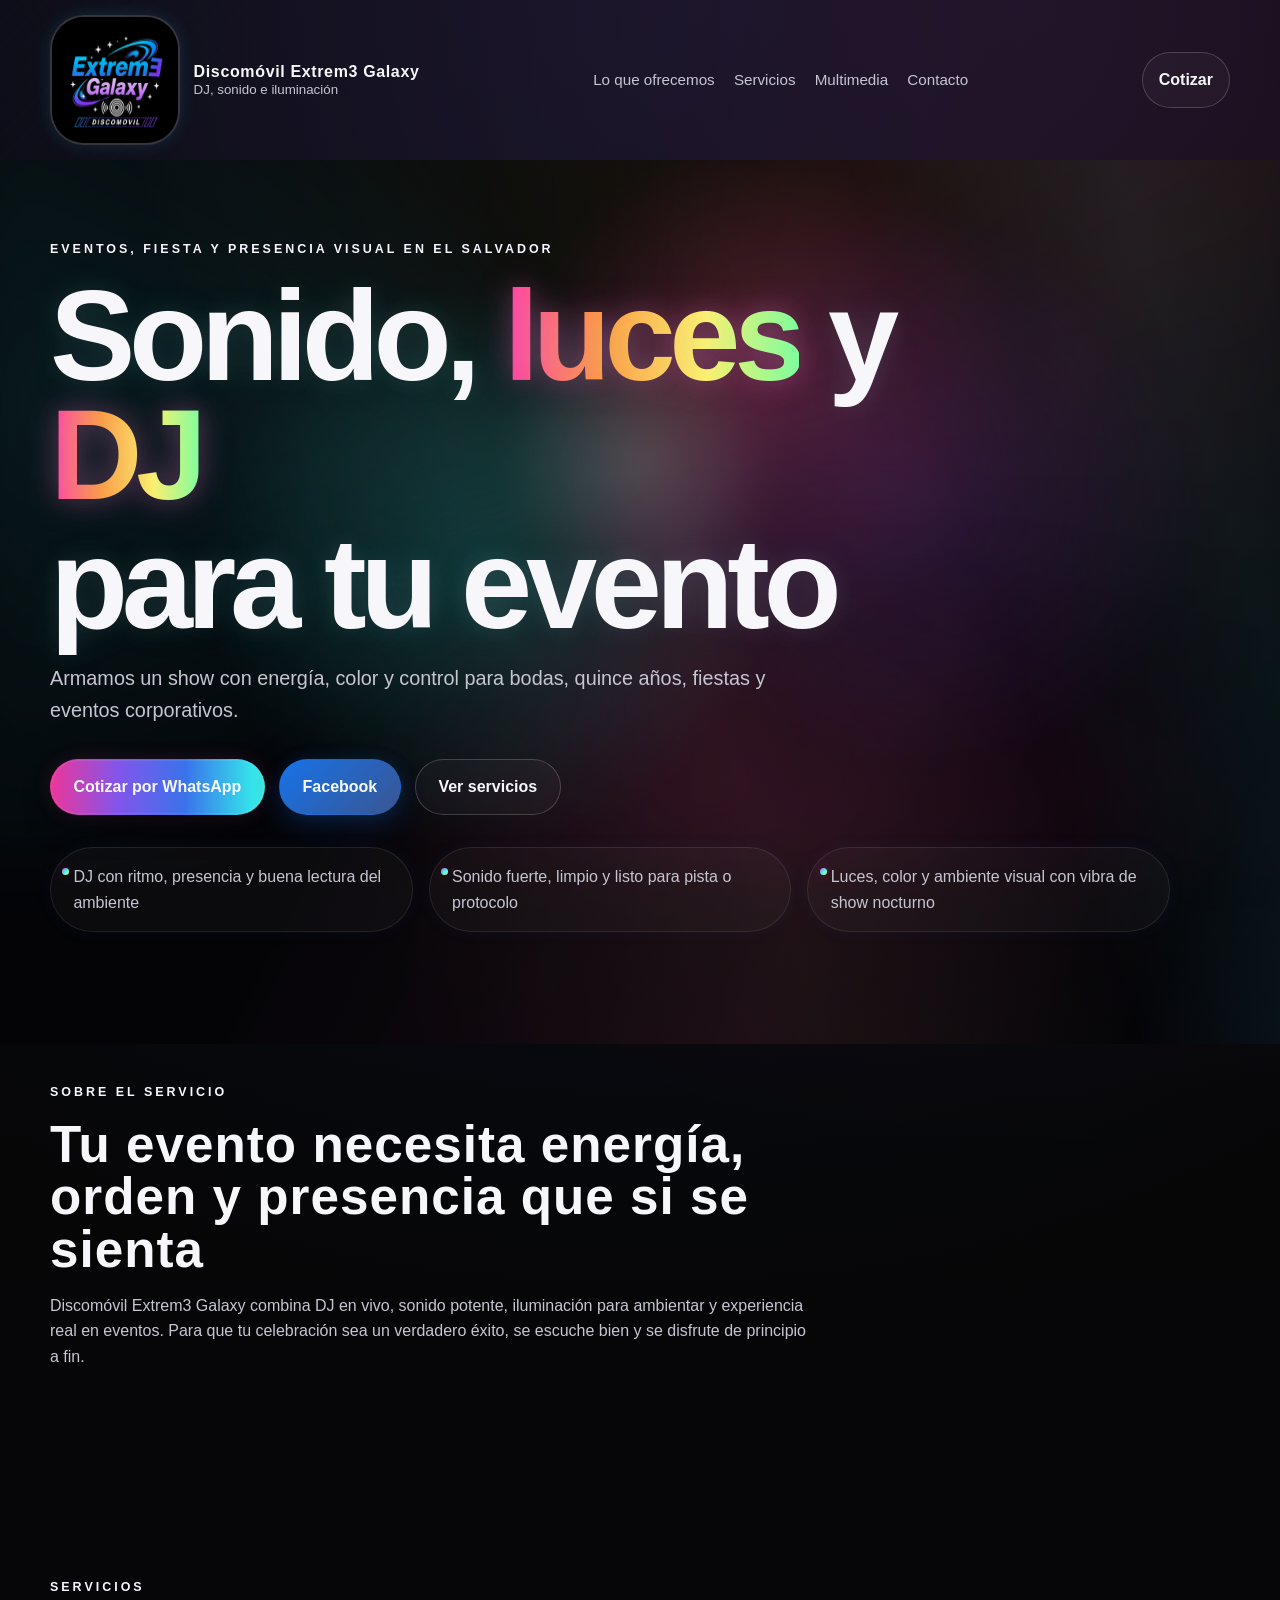
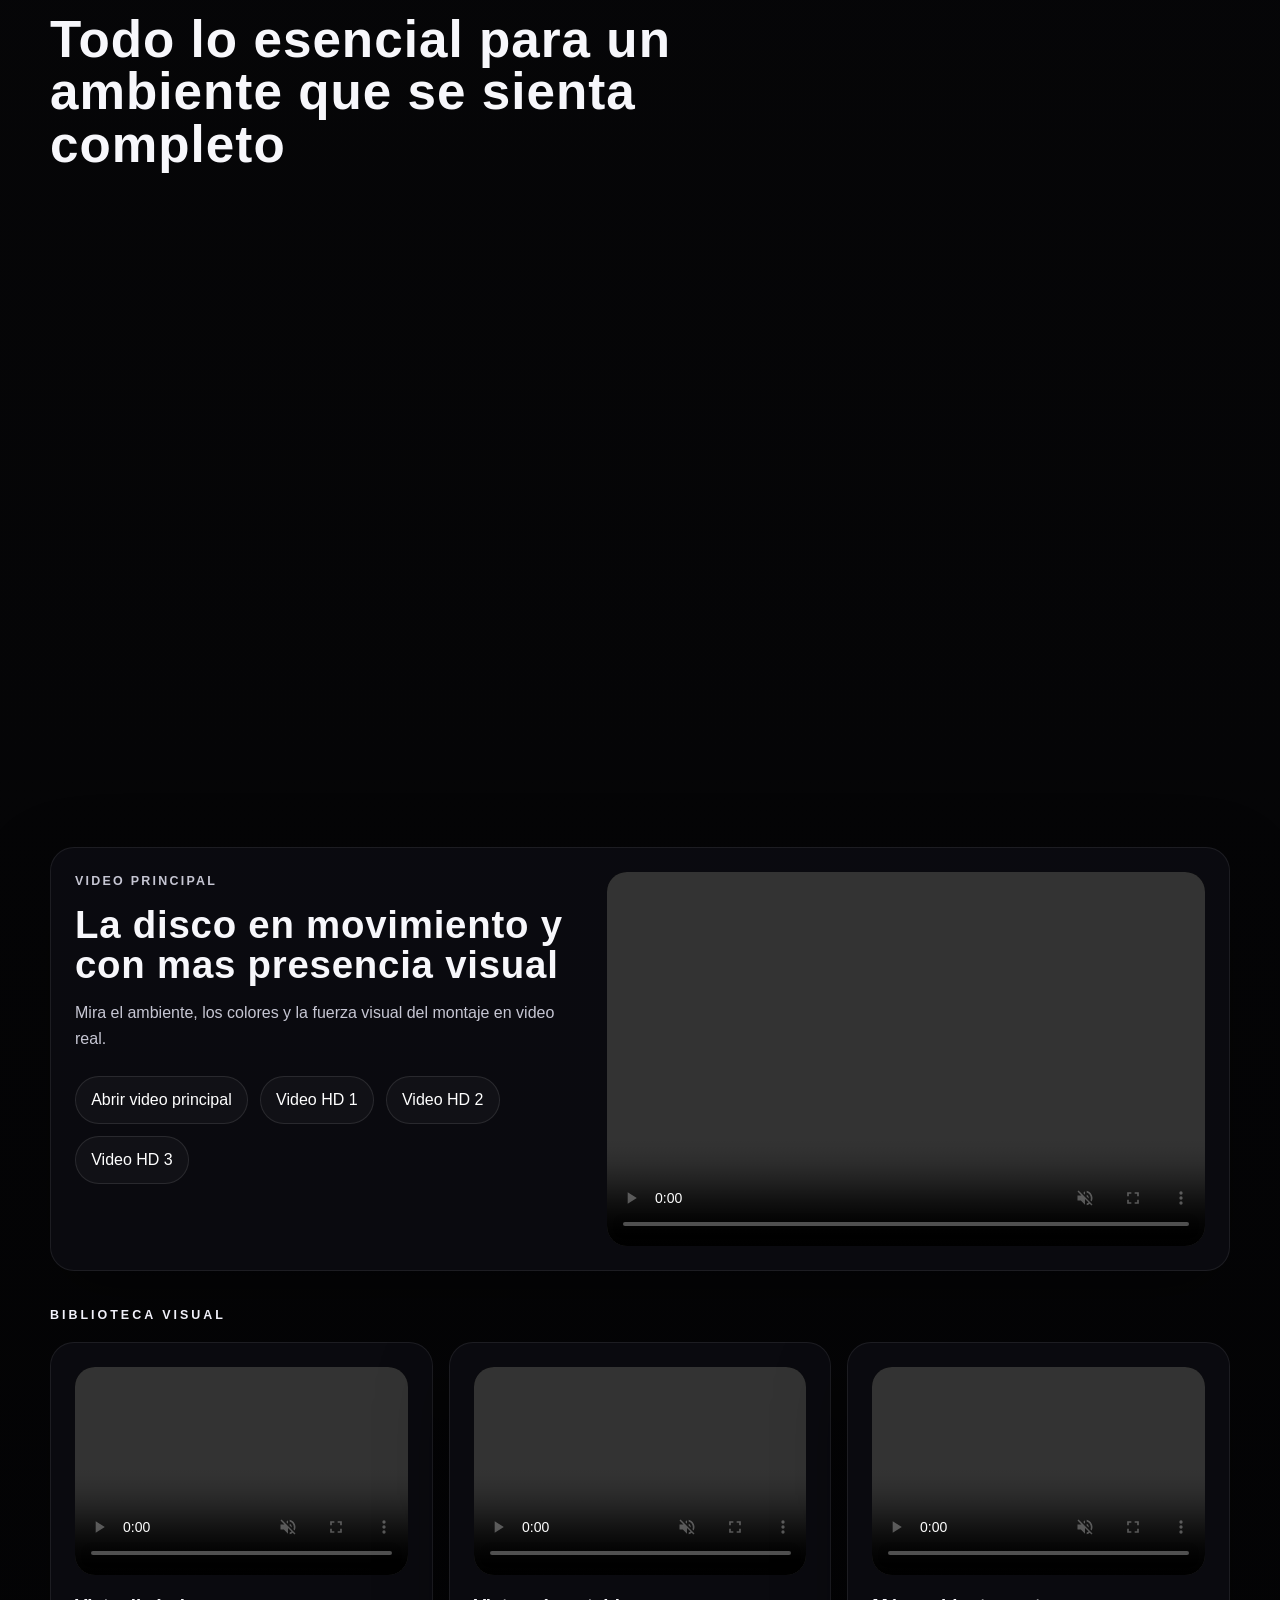
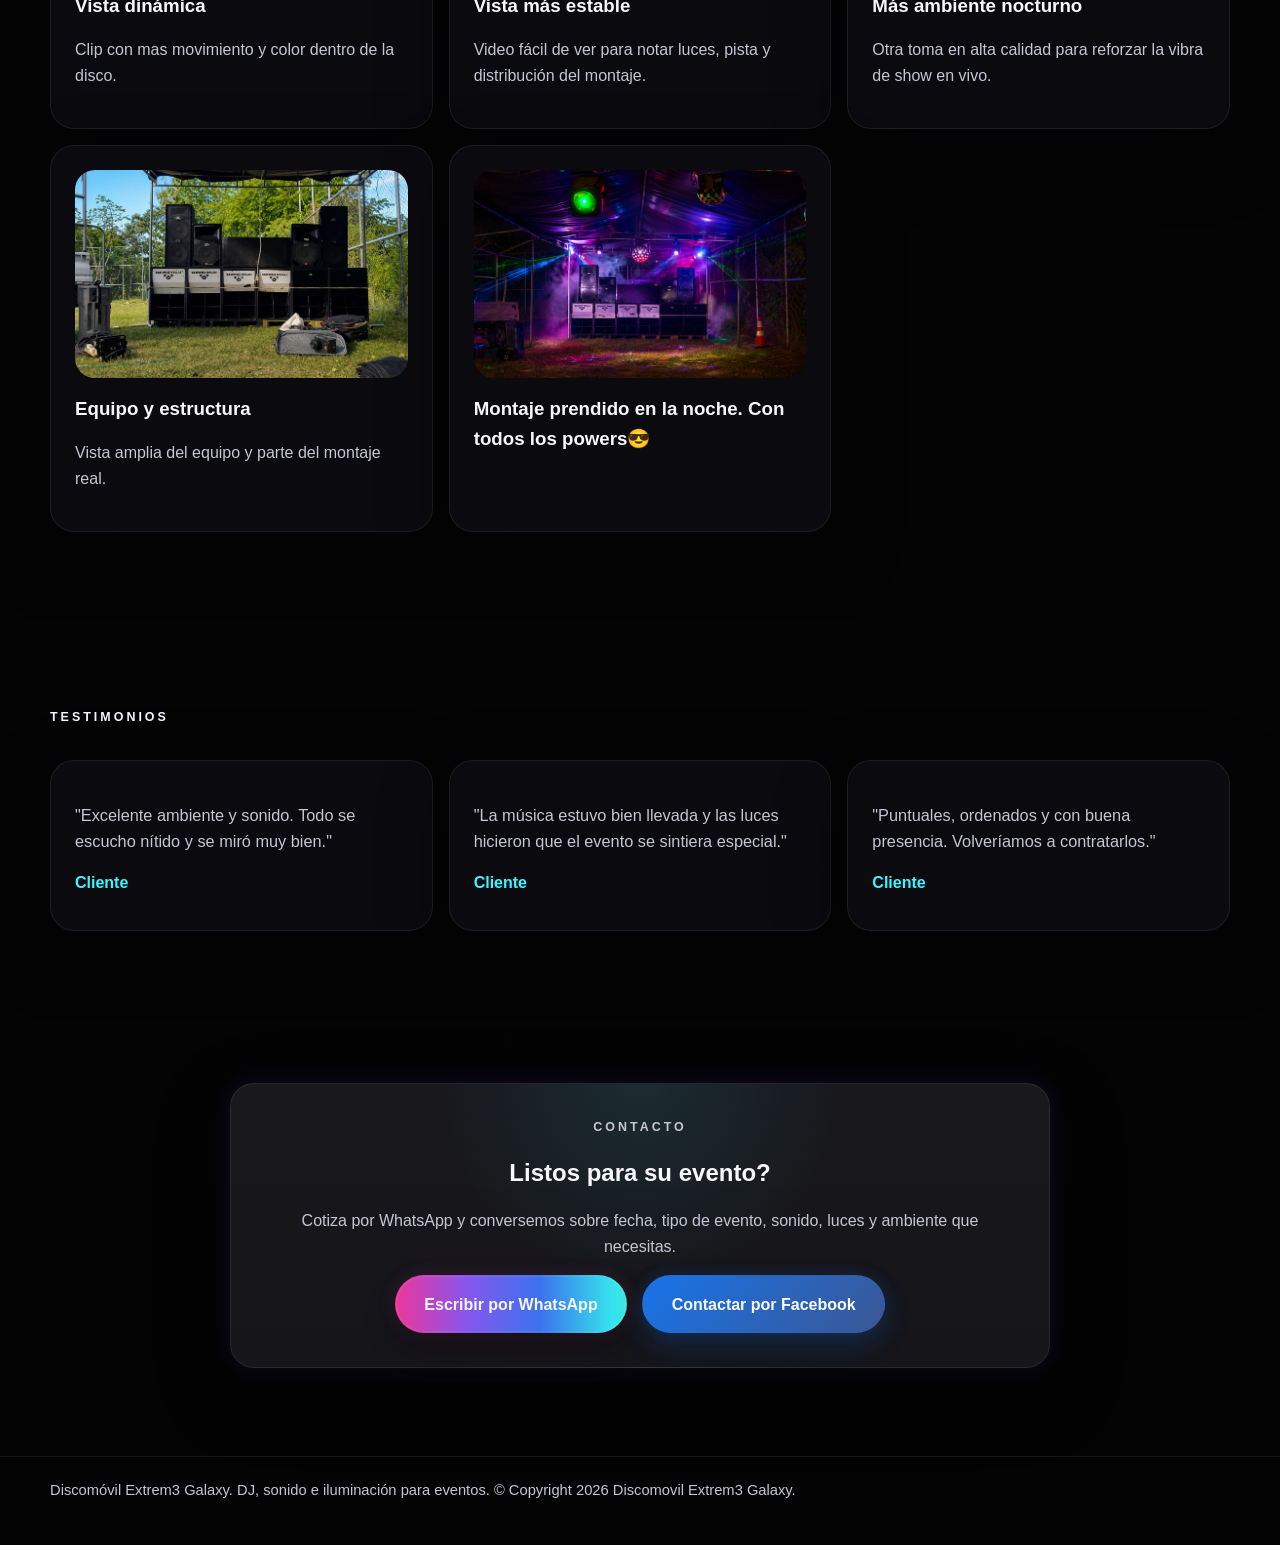
==== index.html @ d3919a09 "first commit" ====
<!DOCTYPE html>
<html lang="es">
<head>
    <meta charset="UTF-8">
    <meta name="viewport" content="width=device-width, initial-scale=1.0">
    <meta name="description" content="Discomóvil Extrem3 Galaxy ofrece DJ, sonido e iluminación para eventos en El Salvador. Cotiza tu evento por WhatsApp.">
    <meta name="theme-color" content="#050505">
    <title>Discomóvil Extrem3 Galaxy | DJ, sonido e iluminación para eventos</title>
    <link rel="preload" href="assets/images/logo-galaxia.jpg" as="image" type="image/jpeg">
    <link rel="stylesheet" href="assets/css/global.css">
    <link rel="stylesheet" href="assets/css/index.css">
</head>
<body>
    <a class="floating-whatsapp" href="https://wa.me/50371617258?text=Hola%20quiero%20cotizar%20un%20evento" aria-label="Cotizar por WhatsApp">
        <span class="floating-whatsapp__icon" aria-hidden="true">
            <svg viewBox="0 0 24 24" role="img" aria-hidden="true">
                <path d="M12 2.2a9.69 9.69 0 0 0-8.34 14.63L2.3 22l5.35-1.4A9.8 9.8 0 1 0 12 2.2Zm0 17.77a8.08 8.08 0 0 1-4.11-1.13l-.29-.17-3.17.83.85-3.09-.19-.31A8.07 8.07 0 1 1 12 19.97Zm4.43-6.03c-.24-.12-1.39-.68-1.6-.76-.21-.08-.36-.12-.51.12-.15.24-.6.75-.73.9-.13.15-.27.17-.51.06-.24-.12-1.01-.37-1.92-1.18-.71-.63-1.19-1.42-1.33-1.66-.14-.24-.01-.37.1-.49.11-.11.24-.29.36-.43.12-.14.16-.24.24-.39.08-.16.04-.3-.02-.43-.06-.12-.51-1.24-.7-1.7-.18-.43-.37-.37-.51-.38h-.43c-.16 0-.43.06-.65.3-.22.24-.85.83-.85 2.02 0 1.18.87 2.33.99 2.49.12.16 1.71 2.61 4.14 3.66.58.25 1.03.4 1.38.51.58.18 1.11.15 1.53.09.47-.07 1.39-.57 1.58-1.12.2-.55.2-1.03.14-1.12-.06-.09-.22-.14-.46-.26Z"/>
            </svg>
        </span>
        <span class="floating-whatsapp__label">WhatsApp</span>
    </a>

    <header class="site-header">
        <div class="container header-bar">
            <a class="brand" href="#inicio" aria-label="Ir al inicio">
                <img src="assets/images/logo-galaxia.jpg" alt="Placeholder del logo Discomovil Extrem3 Galaxy" width="130" height="130">
                <span class="brand__text">
                    <strong>Discomóvil Extrem3 Galaxy</strong>
                    <small>DJ, sonido e iluminación</small>
                </span>
            </a>

            <nav class="site-nav" aria-label="Navegacion principal">
                <a href="#servicio">Lo que ofrecemos</a>
                <a href="#servicios">Servicios</a>
                <a href="#galeria">Multimedia</a>
                <a href="#contacto">Contacto</a>
            </nav>

            <a class="button button--ghost button--small header-cta" href="https://wa.me/50371617258?text=Hola%20quiero%20cotizar%20un%20evento">Cotizar</a>
        </div>
    </header>

    <main>
        <section class="hero" id="inicio">
            <div class="hero__lights" aria-hidden="true"></div>
            <div class="container hero__grid">
                <div class="hero__copy reveal">
                    <p class="eyebrow">Eventos, fiesta y presencia visual en El Salvador</p>
                    <h1>
                        <span class="hero__line">Sonido, <span class="hero__neon">luces</span> y <span class="hero__neon hero__neon--soft">DJ</span></span>
                        <span class="hero__line hero__line--sub">para tu evento</span>
                    </h1>
                    <p class="hero__lead">
                        Armamos un show con energía, color y control para bodas, quince años, fiestas y eventos corporativos.
                    </p>

                    <div class="hero__actions">
                        <a class="button button--primary" href="https://wa.me/50371617258?text=Hola%20quiero%20cotizar%20un%20evento">Cotizar por WhatsApp</a>
                        <a class="button button--facebook" href="https://facebook.com/" target="_blank" rel="noopener">Facebook</a>
                        <a class="button button--ghost" href="#servicios">Ver servicios</a>
                    </div>

                    <ul class="hero__highlights" aria-label="Puntos destacados">
                        <li>DJ con ritmo, presencia y buena lectura del ambiente</li>
                        <li>Sonido fuerte, limpio y listo para pista o protocolo</li>
                        <li>Luces, color y ambiente visual con vibra de show nocturno</li>
                    </ul>
                </div>
            </div>
        </section>

        <section class="section section--about" id="servicio">
            <div class="container">
                <div class="section-heading reveal">
                    <p class="eyebrow">Sobre el servicio</p>
                    <h2>Tu evento necesita energía, orden y presencia que si se sienta</h2>
                    <p class="section-copy">
                        Discomóvil Extrem3 Galaxy combina DJ en vivo, sonido potente, iluminación para ambientar y experiencia real en eventos.
                        Para que tu celebración sea un verdadero éxito, se escuche bien y se disfrute de principio a fin.
                    </p>
                </div>
            </div>
        </section>

        <section class="section" id="servicios">
            <div class="container">
                <div class="section-heading reveal">
                    <p class="eyebrow">Servicios</p>
                    <h2>Todo lo esencial para un ambiente que se sienta completo</h2>
                </div>

                <div class="services-grid">
                    <article class="service-card reveal">
                        <div class="service-card__icon" aria-hidden="true">
                            <svg viewBox="0 0 48 48">
                                <rect x="9" y="10" width="12" height="28" rx="2"></rect>
                                <rect x="27" y="10" width="12" height="28" rx="2"></rect>
                                <circle cx="15" cy="18" r="3"></circle>
                                <circle cx="33" cy="30" r="4"></circle>
                            </svg>
                        </div>
                        <h3>Sonido profesional</h3>
                        <p>Audio claro, firme y con presencia para cada momento del evento.</p>
                    </article>

                    <article class="service-card reveal">
                        <div class="service-card__icon" aria-hidden="true">
                            <svg viewBox="0 0 48 48">
                                <path d="M24 9 9 21v18h30V21L24 9Z"></path>
                                <circle cx="24" cy="27" r="5"></circle>
                            </svg>
                        </div>
                        <h3>Luces para eventos</h3>
                        <p>Iluminación ambiental, color en movimiento y atmósfera de disco. Contamos con show de lásers y máquina de humo.</p>
                    </article>

                    <article class="service-card reveal">
                        <div class="service-card__icon" aria-hidden="true">
                            <svg viewBox="0 0 48 48">
                                <circle cx="24" cy="24" r="14"></circle>
                                <circle cx="24" cy="24" r="4"></circle>
                                <path d="M24 10v14l9 9"></path>
                            </svg>
                        </div>
                        <h3>DJ en vivo</h3>
                        <p>Música bien llevada para mantener ritmo, ambiente y buen gusto.</p>
                    </article>

                    <article class="service-card reveal">
                        <div class="service-card__icon" aria-hidden="true">
                            <svg viewBox="0 0 48 48">
                                <path d="M15 12h18v24H15z"></path>
                                <path d="M19 18h10M19 24h10M19 30h6"></path>
                            </svg>
                        </div>
                        <h3>Animación de eventos</h3>
                        <p>Apoyo para conducir momentos clave y mantener energía en la pista.</p>
                    </article>
                </div>
            </div>
        </section>

        <section class="section section--media" id="galeria">
            <div class="container">
                <div class="section-heading reveal">
                    <p class="eyebrow">Multimedia</p>
                    <h2>Videos reales del ambiente, el color y el montaje</h2>
                </div>

                <article class="media-feature reveal">
                    <div class="media-feature__copy">
                        <p class="media-label">Video principal</p>
                        <h3>La disco en movimiento y con mas presencia visual</h3>
                        <p>
                            Mira el ambiente, los colores y la fuerza visual del montaje en video real.
                        </p>
                        <div class="media-links">
                            <a class="media-link" href="assets/media/showcase-main.mp4" target="_blank" rel="noopener">Abrir video principal</a>
                            <a class="media-link" href="assets/media/showcase-hd1.mp4" target="_blank" rel="noopener">Video HD 1</a>
                            <a class="media-link" href="assets/media/showcase-hd2.mp4" target="_blank" rel="noopener">Video HD 2</a>
                            <a class="media-link" href="assets/media/showcase-hd4.mp4" target="_blank" rel="noopener">Video HD 3</a>
                        </div>
                    </div>

                    <div class="media-feature__player">
                        <video controls preload="metadata" playsinline muted>
                            <source src="assets/media/showcase-main.mp4" type="video/mp4">
                        </video>
                    </div>
                </article>

                <div class="media-section-head reveal">
                    <p class="eyebrow">Biblioteca visual</p>
                    <h3></h3>
                </div>

                <div class="media-grid">
                    <article class="media-card reveal">
                        <video controls preload="metadata" playsinline muted>
                            <source src="assets/media/showcase-hd1.mp4" type="video/mp4">
                        </video>
                        <div class="media-card__body">
                            <h3>Vista dinámica</h3>
                            <p>Clip con mas movimiento y color dentro de la disco.</p>
                        </div>
                    </article>

                    <article class="media-card reveal">
                        <video controls preload="metadata" playsinline muted>
                            <source src="assets/media/showcase-hd2.mp4" type="video/mp4">
                        </video>
                        <div class="media-card__body">
                            <h3>Vista más estable</h3>
                            <p>Video fácil de ver para notar luces, pista y distribución del montaje.</p>
                        </div>
                    </article>

                    <article class="media-card reveal">
                        <video controls preload="metadata" playsinline muted>
                            <source src="assets/media/showcase-hd4.mp4" type="video/mp4">
                        </video>
                        <div class="media-card__body">
                            <h3>Más ambiente nocturno</h3>
                            <p>Otra toma en alta calidad para reforzar la vibra de show en vivo.</p>
                        </div>
                    </article>

                    <article class="media-card media-card--photo reveal">
                        <img src="assets/media/equipo-dia-1.png" alt="Equipo de Discomovil Extrem3 Galaxy durante el dia" loading="lazy">
                        <div class="media-card__body">
                            <h3>Equipo y estructura</h3>
                            <p>Vista amplia del equipo y parte del montaje real.</p>
                        </div>
                    </article>

                    <article class="media-card media-card--photo reveal">
                        <img src="assets/media/equipo-noche-1.png" alt="Montaje del equipo de Discomovil Extrem3 Galaxy" loading="lazy">
                        <div class="media-card__body">
                            <h3>Montaje prendido en la noche. Con todos los powers😎</h3>
                            <p></p>
                        </div>
                    </article>
                </div>
            </div>
        </section>

        <section class="section section--testimonials" id="testimonios">
            <div class="container">
                <div class="section-heading reveal">
                    <p class="eyebrow">Testimonios</p>
                </div>

                <div class="testimonials-grid">
                    <article class="testimonial-card reveal">
                        <p>"Excelente ambiente y sonido. Todo se escucho nítido y se miró muy bien."</p>
                        <strong>Cliente</strong>
                    </article>
                    <article class="testimonial-card reveal">
                        <p>"La música estuvo bien llevada y las luces hicieron que el evento se sintiera especial."</p>
                        <strong>Cliente</strong>
                    </article>
                    <article class="testimonial-card reveal">
                        <p>"Puntuales, ordenados y con buena presencia. Volveríamos a contratarlos."</p>
                        <strong>Cliente</strong>
                    </article>
                </div>
            </div>
        </section>

        <section class="section section--contact" id="contacto">
            <div class="container">
                <div class="contact-panel reveal">
                    <p class="eyebrow">Contacto</p>
                    <h2>Listos para su evento?</h2>
                    <p>
                        Cotiza por WhatsApp y conversemos sobre fecha, tipo de evento, sonido, luces y ambiente que necesitas.
                    </p>
                    <div class="contact-actions">
                        <a class="button button--primary button--large" href="https://wa.me/50371617258?text=Hola%20quiero%20cotizar%20un%20evento">Escribir por WhatsApp</a>
                        <a class="button button--facebook button--large" href="https://www.facebook.com/share/1KC6ivubz9/" target="_blank" rel="noopener">Contactar por Facebook</a>
                    </div>
                </div>
            </div>
        </section>
    </main>

    <footer class="site-footer">
        <div class="container site-footer__content">
            <p>Discomóvil Extrem3 Galaxy. DJ, sonido e iluminación para eventos. &copy; Copyright 2026 Discomovil Extrem3 Galaxy.</p>
        </div>
    </footer>

    <script src="assets/js/index.js" defer></script>
</body>
</html>
---- assets/css/global.css ----
:root {
    --bg: #050505;
    --panel: rgba(13, 13, 18, 0.84);
    --panel-strong: rgba(18, 18, 24, 0.95);
    --line: rgba(255, 255, 255, 0.08);
    --line-strong: rgba(255, 255, 255, 0.18);
    --text: #f7f7fb;
    --muted: #c6c6d3;
    --pink: #ff3ba7;
    --violet: #8d5dff;
    --blue: #3f7cff;
    --cyan: #39f6ff;
    --green: #70ff9c;
    --yellow: #fff06a;
    --orange: #ff9a3d;
    --shadow: 0 24px 70px rgba(0, 0, 0, 0.36);
    --radius: 24px;
    --radius-sm: 16px;
    --container: 1180px;
    --transition: 220ms ease;
}

*,
*::before,
*::after {
    box-sizing: border-box;
}

html {
    scroll-behavior: smooth;
    scrollbar-color: var(--violet) #0a0a0f;
}

body {
    margin: 0;
    min-width: 320px;
    color: var(--text);
    font-family: Verdana, Geneva, sans-serif;
    background:
        radial-gradient(circle at top, rgba(63, 124, 255, 0.1), transparent 28%),
        radial-gradient(circle at 80% 0%, rgba(255, 59, 167, 0.1), transparent 24%),
        linear-gradient(180deg, #070709 0%, #030304 100%);
    line-height: 1.6;
}

body::before {
    content: "";
    position: fixed;
    inset: 0;
    pointer-events: none;
    background:
        linear-gradient(115deg, rgba(255, 255, 255, 0.02), transparent 30%),
        repeating-linear-gradient(
            135deg,
            rgba(255, 255, 255, 0.015) 0,
            rgba(255, 255, 255, 0.015) 2px,
            transparent 2px,
            transparent 16px
        );
    opacity: 0.32;
}

img,
svg,
video {
    display: block;
    max-width: 100%;
}

a {
    color: inherit;
    text-decoration: none;
}

button,
a,
input,
textarea,
select {
    -webkit-tap-highlight-color: transparent;
}

::-webkit-scrollbar {
    width: 14px;
}

::-webkit-scrollbar-track {
    background: #08080d;
}

::-webkit-scrollbar-thumb {
    border-radius: 999px;
    border: 2px solid #08080d;
    background: linear-gradient(180deg, var(--pink), var(--violet), var(--blue), var(--cyan), var(--green), var(--yellow), var(--orange), var(--pink));
    background-size: 100% 220%;
    box-shadow: 0 0 18px rgba(255, 59, 167, 0.25);
    animation: scrollbar-spectrum 14s linear infinite;
}

.container {
    width: min(calc(100% - 2rem), var(--container));
    margin: 0 auto;
}

.section {
    position: relative;
    padding: 5.5rem 0;
    scroll-margin-top: 6rem;
}

.section-heading {
    max-width: 760px;
    margin-bottom: 2rem;
}

.section-heading h2,
.hero h1,
.media-feature h3 {
    margin: 0 0 1rem;
    font-family: "Arial Narrow", Arial, sans-serif;
    letter-spacing: 0.02em;
    line-height: 1.03;
}

.section-heading h2 {
    font-size: clamp(2.2rem, 4vw, 3.4rem);
}

.section-copy,
.hero__lead,
.contact-panel p,
.service-card p,
.testimonial-card p,
.media-card p,
.media-feature p {
    color: var(--muted);
}

.eyebrow {
    margin: 0 0 1rem;
    color: #f6f6ff;
    text-transform: uppercase;
    letter-spacing: 0.24em;
    font-size: 0.78rem;
    font-weight: 700;
}

.button {
    position: relative;
    isolation: isolate;
    overflow: hidden;
    display: inline-flex;
    align-items: center;
    justify-content: center;
    gap: 0.65rem;
    min-height: 52px;
    padding: 0.9rem 1.4rem;
    border-radius: 999px;
    border: 1px solid transparent;
    font-weight: 700;
    transition:
        transform var(--transition),
        border-color var(--transition),
        background-color var(--transition),
        color var(--transition),
        box-shadow var(--transition);
}

.button::before {
    content: "";
    position: absolute;
    inset: -1px;
    z-index: -1;
    border-radius: inherit;
    background: linear-gradient(90deg, var(--pink), var(--violet), var(--blue), var(--cyan), var(--green), var(--yellow), var(--orange), var(--pink));
    background-size: 240% 100%;
    animation: spectrum-shift 18s linear infinite;
}

.button:hover,
.button:focus-visible {
    transform: translateY(-1px);
}

.button--primary {
    color: var(--text);
    background: linear-gradient(90deg, rgba(255, 59, 167, 0.92), rgba(141, 93, 255, 0.92), rgba(63, 124, 255, 0.92), rgba(57, 246, 255, 0.92), rgba(112, 255, 156, 0.92), rgba(255, 240, 106, 0.92), rgba(255, 154, 61, 0.92), rgba(255, 59, 167, 0.92));
    background-size: 220% 100%;
    animation: spectrum-shift 18s linear infinite;
    box-shadow:
        0 0 0 1px rgba(255, 255, 255, 0.08) inset,
        0 14px 30px rgba(0, 0, 0, 0.28),
        0 0 20px rgba(255, 59, 167, 0.14);
}

.button--ghost {
    color: var(--text);
    background: rgba(255, 255, 255, 0.03);
    border-color: var(--line-strong);
}

.button--ghost::before {
    opacity: 0;
    transition: opacity var(--transition);
}

.button--primary::before {
    display: none;
}

.button--facebook {
    color: #f7fbff;
    background: linear-gradient(135deg, rgba(24, 119, 242, 0.96), rgba(60, 89, 152, 0.96));
    box-shadow:
        0 12px 28px rgba(24, 119, 242, 0.18),
        0 0 18px rgba(24, 119, 242, 0.12);
}

.button--facebook::before {
    display: none;
}

.button--ghost:hover::before,
.button--ghost:focus-visible::before {
    opacity: 1;
}

.button--ghost:hover,
.button--ghost:focus-visible {
    box-shadow: 0 0 24px rgba(63, 124, 255, 0.16);
}

.button--small {
    min-height: 44px;
    padding-inline: 1rem;
}

.button--large {
    min-height: 58px;
    padding-inline: 1.8rem;
}

.reveal {
    opacity: 0;
    transform: translateY(22px);
    transition:
        opacity 600ms ease,
        transform 600ms ease;
}

.reveal.is-visible {
    opacity: 1;
    transform: translateY(0);
}

.site-footer {
    padding: 1.4rem 0 2.6rem;
    border-top: 1px solid var(--line);
}

.site-footer__content {
    display: flex;
    justify-content: space-between;
    gap: 1rem;
    color: var(--muted);
    font-size: 0.92rem;
}

.site-footer__content p {
    margin: 0;
}

@keyframes spectrum-shift {
    0% {
        background-position: 0% 50%;
    }
    100% {
        background-position: 240% 50%;
    }
}

@keyframes scrollbar-spectrum {
    0% {
        background-position: 50% 0%;
    }
    100% {
        background-position: 50% 220%;
    }
}

@media (max-width: 820px) {
    .section {
        padding: 4.5rem 0;
    }

    .site-footer__content {
        flex-direction: column;
    }
}

@media (prefers-reduced-motion: reduce) {
    html {
        scroll-behavior: auto;
    }

    *,
    *::before,
    *::after {
        animation: none !important;
        transition: none !important;
    }

    .reveal,
    .reveal.is-visible {
        opacity: 1;
        transform: none;
    }
}
---- assets/css/index.css ----
.site-header {
    position: sticky;
    top: 0;
    z-index: 40;
    transition: background-color 220ms ease, border-color 220ms ease, box-shadow 220ms ease;
}

.site-header.is-scrolled {
    background: rgba(6, 6, 10, 0.86);
    border-bottom: 1px solid rgba(255, 255, 255, 0.08);
    box-shadow: 0 10px 30px rgba(0, 0, 0, 0.22);
}

.header-bar {
    display: flex;
    align-items: center;
    justify-content: space-between;
    gap: 1rem;
    min-height: 160px;
}

.brand {
    display: inline-flex;
    align-items: center;
    gap: 0.85rem;
}

.brand img {
    width: 130px;
    height: 130px;
    border-radius: 34px;
    border: 2px solid rgba(255, 255, 255, 0.12);
    background: rgba(255, 255, 255, 0.04);
    box-shadow: 0 0 18px rgba(57, 246, 255, 0.12);
}

.brand__text {
    display: flex;
    flex-direction: column;
    line-height: 1.2;
}

.brand__text strong {
    font-size: 1rem;
    letter-spacing: 0.04em;
}

.brand__text small {
    color: var(--muted);
}

.site-nav {
    display: inline-flex;
    align-items: center;
    gap: 1.2rem;
    color: var(--muted);
    font-size: 0.95rem;
}

.site-nav a {
    position: relative;
    transition: color 220ms ease, text-shadow 220ms ease;
}

.site-nav a::after {
    content: "";
    position: absolute;
    left: 0;
    bottom: -0.4rem;
    width: 100%;
    height: 1px;
    background: linear-gradient(90deg, var(--pink), var(--violet), var(--cyan), var(--green), var(--yellow));
    transform: scaleX(0);
    transform-origin: left;
    transition: transform 220ms ease;
}

.site-nav a:hover,
.site-nav a:focus-visible {
    color: #ffffff;
    text-shadow: 0 0 14px rgba(255, 59, 167, 0.35);
}

.site-nav a:hover::after,
.site-nav a:focus-visible::after {
    transform: scaleX(1);
}

.hero {
    --pointer-x: 50%;
    --pointer-y: 34%;
    position: relative;
    overflow: hidden;
    background:
        linear-gradient(180deg, rgba(5, 5, 8, 0.92), rgba(4, 4, 7, 0.98)),
        #050505;
}

.hero::before,
.hero::after,
.hero__lights {
    content: "";
    position: absolute;
    inset: 0;
    pointer-events: none;
}

.hero__lights {
    opacity: 0.95;
    background:
        radial-gradient(circle at var(--pointer-x) var(--pointer-y), rgba(255, 255, 255, 0.18), transparent 9rem),
        radial-gradient(circle at calc(var(--pointer-x) + 10%) calc(var(--pointer-y) - 8%), rgba(255, 59, 167, 0.22), transparent 16rem),
        radial-gradient(circle at calc(var(--pointer-x) - 12%) calc(var(--pointer-y) + 12%), rgba(57, 246, 255, 0.18), transparent 18rem),
        radial-gradient(circle at calc(var(--pointer-x) + 22%) calc(var(--pointer-y) + 4%), rgba(141, 93, 255, 0.16), transparent 18rem);
    filter: blur(12px);
}

.hero::before {
    background:
        linear-gradient(116deg, transparent 20%, rgba(255, 59, 167, 0.12) 36%, transparent 48%, rgba(63, 124, 255, 0.14) 58%, transparent 70%, rgba(112, 255, 156, 0.1) 78%, transparent 86%),
        linear-gradient(72deg, transparent 16%, rgba(255, 240, 106, 0.08) 32%, transparent 44%, rgba(57, 246, 255, 0.12) 54%, transparent 66%);
    background-size: 220% 100%, 180% 100%;
    mix-blend-mode: screen;
    opacity: 0.55;
    animation: laser-sweep 16s linear infinite;
}

.hero::after {
    inset: -12% -4% auto;
    height: 92%;
    background:
        conic-gradient(from 110deg at 50% 50%, transparent 0deg, rgba(255, 59, 167, 0.18) 58deg, transparent 110deg, rgba(57, 246, 255, 0.16) 165deg, transparent 225deg, rgba(255, 154, 61, 0.15) 285deg, transparent 360deg);
    filter: blur(40px);
    opacity: 0.55;
    animation: aurora-spin 18s linear infinite;
}

.hero__grid {
    position: relative;
    z-index: 2;
    display: block;
    min-height: calc(100svh - 5.4rem);
    padding: 5rem 0 7rem;
}

.hero__copy {
    max-width: 100%;
}

.hero h1 {
    max-width: 12.5ch;
    font-size: clamp(4rem, 10vw, 8.7rem);
    line-height: 0.93;
    letter-spacing: -0.05em;
    text-shadow:
        0 0 24px rgba(255, 255, 255, 0.08),
        0 0 42px rgba(57, 246, 255, 0.08);
}

.hero__line {
    display: block;
}

.hero__line--sub {
    margin-top: 0.08em;
}

.hero__neon {
    display: inline-block;
    background: linear-gradient(90deg, var(--pink), var(--orange), var(--yellow), var(--green), var(--cyan), var(--blue), var(--violet), var(--pink));
    background-size: 240% 100%;
    -webkit-background-clip: text;
    background-clip: text;
    color: transparent;
    filter: drop-shadow(0 0 16px rgba(255, 59, 167, 0.32));
    animation: spectrum-text 18s linear infinite;
}

.hero__neon--soft {
    animation-duration: 22s;
}

.hero__lead {
    max-width: 68ch;
    font-size: clamp(1.05rem, 1.6vw, 1.24rem);
}

.hero__actions {
    display: flex;
    flex-wrap: wrap;
    gap: 0.9rem;
    margin: 2rem 0;
}

.hero__highlights {
    display: grid;
    grid-template-columns: repeat(3, minmax(0, 1fr));
    gap: 1rem;
    max-width: 1120px;
    padding: 0;
    margin: 2rem 0 0;
    list-style: none;
}

.hero__highlights li {
    position: relative;
    padding: 1rem 1rem 1rem 1.4rem;
    border-radius: 999px;
    border: 1px solid rgba(255, 255, 255, 0.09);
    background: rgba(255, 255, 255, 0.03);
    color: var(--muted);
    box-shadow: 0 0 18px rgba(63, 124, 255, 0.06);
}

.hero__highlights li::before {
    content: "";
    position: absolute;
    left: 0.7rem;
    top: 1.25rem;
    width: 0.45rem;
    height: 0.45rem;
    border-radius: 999px;
    background: linear-gradient(135deg, var(--pink), var(--cyan), var(--yellow));
    box-shadow: 0 0 14px rgba(255, 59, 167, 0.28);
}

.section--about {
    padding-top: 2.4rem;
}

.services-grid,
.testimonials-grid {
    display: grid;
    gap: 1rem;
    grid-template-columns: repeat(4, minmax(0, 1fr));
}

.service-card,
.testimonial-card,
.contact-panel,
.media-card,
.media-feature {
    position: relative;
    padding: 1.5rem;
    border: 1px solid var(--line);
    border-radius: var(--radius);
    background: var(--panel);
    box-shadow: var(--shadow);
}

.service-card,
.media-card,
.media-feature,
.testimonial-card {
    transition:
        transform 220ms ease,
        border-color 220ms ease,
        box-shadow 220ms ease,
        background-color 220ms ease;
}

.service-card:hover,
.service-card:focus-within,
.media-card:hover,
.media-card:focus-within,
.media-feature:hover,
.testimonial-card:hover {
    transform: translateY(-4px);
    border-color: rgba(255, 255, 255, 0.16);
    box-shadow:
        var(--shadow),
        0 0 22px rgba(255, 59, 167, 0.14),
        0 0 34px rgba(57, 246, 255, 0.12);
    background: var(--panel-strong);
}

.service-card__icon {
    width: 64px;
    height: 64px;
    display: grid;
    place-items: center;
    margin-bottom: 1rem;
    border-radius: 18px;
    background: linear-gradient(145deg, rgba(255, 59, 167, 0.14), rgba(63, 124, 255, 0.12), rgba(57, 246, 255, 0.12));
    border: 1px solid rgba(255, 255, 255, 0.08);
}

.service-card__icon svg {
    width: 34px;
    height: 34px;
    stroke: var(--text);
    stroke-width: 2;
    fill: none;
    stroke-linecap: round;
    stroke-linejoin: round;
}

.service-card h3,
.testimonial-card strong,
.contact-panel h2,
.media-card h3 {
    margin: 0 0 0.65rem;
}

.section--media {
    overflow: hidden;
}

.media-feature {
    display: grid;
    grid-template-columns: minmax(0, 0.92fr) minmax(0, 1.08fr);
    gap: 1.4rem;
    margin-bottom: 1rem;
}

.media-label {
    margin: 0 0 0.8rem;
    color: var(--pink);
    text-transform: uppercase;
    letter-spacing: 0.18em;
    font-size: 0.78rem;
    font-weight: 700;
}

.media-feature h3 {
    font-size: clamp(1.8rem, 3vw, 2.8rem);
}

.media-section-head {
    margin: 2.2rem 0 1rem;
    max-width: 760px;
}

.media-section-head h3 {
    margin: 0;
    font-family: "Arial Narrow", Arial, sans-serif;
    font-size: clamp(1.4rem, 3vw, 2rem);
    line-height: 1.08;
}

.media-links {
    display: flex;
    flex-wrap: wrap;
    gap: 0.75rem;
    margin-top: 1.5rem;
}

.media-link {
    padding: 0.65rem 0.95rem;
    border-radius: 999px;
    border: 1px solid rgba(255, 255, 255, 0.1);
    background: rgba(255, 255, 255, 0.03);
    color: #ffffff;
    transition: transform 220ms ease, box-shadow 220ms ease, border-color 220ms ease;
}

.media-link:hover,
.media-link:focus-visible {
    transform: translateY(-2px);
    border-color: rgba(255, 255, 255, 0.18);
    box-shadow:
        0 0 18px rgba(255, 59, 167, 0.15),
        0 0 24px rgba(57, 246, 255, 0.12);
}

.media-feature__player,
.media-card video,
.media-card img {
    border-radius: 20px;
    overflow: hidden;
}

.media-feature__player video,
.media-card video,
.media-card img {
    width: 100%;
    aspect-ratio: 16 / 10;
    object-fit: cover;
    background: #000000;
}

.media-grid {
    display: grid;
    gap: 1rem;
    grid-template-columns: repeat(3, minmax(0, 1fr));
}

.media-card__body {
    padding-top: 1rem;
}

.media-card--photo img {
    aspect-ratio: 16 / 10;
    object-position: center;
}

.section--testimonials {
    overflow: hidden;
}

.testimonials-grid {
    grid-template-columns: repeat(3, minmax(0, 1fr));
}

.testimonial-card p {
    font-size: 1.02rem;
}

.testimonial-card strong {
    display: inline-block;
    color: var(--cyan);
}

.section--contact {
    padding-top: 4rem;
}

.contact-panel {
    text-align: center;
    max-width: 820px;
    margin: 0 auto;
    padding: 2.1rem;
    background:
        radial-gradient(circle at top, rgba(57, 246, 255, 0.09), transparent 40%),
        linear-gradient(180deg, rgba(255, 255, 255, 0.03), rgba(255, 255, 255, 0.015)),
        var(--panel-strong);
    box-shadow:
        var(--shadow),
        0 0 26px rgba(141, 93, 255, 0.12);
}

.contact-actions {
    display: flex;
    justify-content: center;
    flex-wrap: wrap;
    gap: 0.9rem;
}

.floating-whatsapp {
    position: fixed;
    right: 1rem;
    bottom: 1rem;
    z-index: 50;
    display: none;
    align-items: center;
    gap: 0.65rem;
    min-height: 54px;
    padding: 0.8rem 1rem;
    border-radius: 999px;
    background: #25d366;
    color: #08140c;
    box-shadow: 0 14px 30px rgba(37, 211, 102, 0.28);
    font-weight: 700;
}

.floating-whatsapp__icon {
    width: 24px;
    height: 24px;
}

.floating-whatsapp__icon svg {
    width: 100%;
    height: 100%;
    fill: currentColor;
}

@keyframes spectrum-text {
    0% {
        background-position: 0% 50%;
    }
    100% {
        background-position: 240% 50%;
    }
}

@keyframes laser-sweep {
    0% {
        background-position: 0% 50%, 0% 50%;
    }
    100% {
        background-position: 220% 50%, 180% 50%;
    }
}

@keyframes aurora-spin {
    0% {
        transform: rotate(0deg) scale(1);
    }
    50% {
        transform: rotate(180deg) scale(1.08);
    }
    100% {
        transform: rotate(360deg) scale(1);
    }
}

@media (max-width: 1120px) {
    .services-grid {
        grid-template-columns: repeat(2, minmax(0, 1fr));
    }

    .media-feature {
        grid-template-columns: 1fr;
    }
}

@media (max-width: 960px) {
    .hero h1 {
        max-width: 9.5ch;
    }

    .hero__highlights {
        grid-template-columns: 1fr;
    }

    .media-grid,
    .testimonials-grid {
        grid-template-columns: repeat(2, minmax(0, 1fr));
    }
}

@media (max-width: 820px) {
    .site-nav,
    .header-cta {
        display: none;
    }

    .hero__grid {
        min-height: auto;
        padding: 4.2rem 0 5.5rem;
    }

    .floating-whatsapp {
        display: inline-flex;
    }
}

@media (max-width: 560px) {
    .header-bar {
        min-height: 74px;
    }

    .brand__text small {
        font-size: 0.82rem;
    }

    .services-grid,
    .media-grid,
    .testimonials-grid {
        grid-template-columns: 1fr;
    }

    .hero h1 {
        max-width: none;
        font-size: clamp(3.2rem, 17vw, 5.4rem);
    }

    .hero__actions,
    .contact-actions {
        flex-direction: column;
        align-items: stretch;
    }

    .service-card,
    .testimonial-card,
    .contact-panel,
    .media-card,
    .media-feature {
        padding: 1.25rem;
    }

    .floating-whatsapp__label {
        display: none;
    }
}
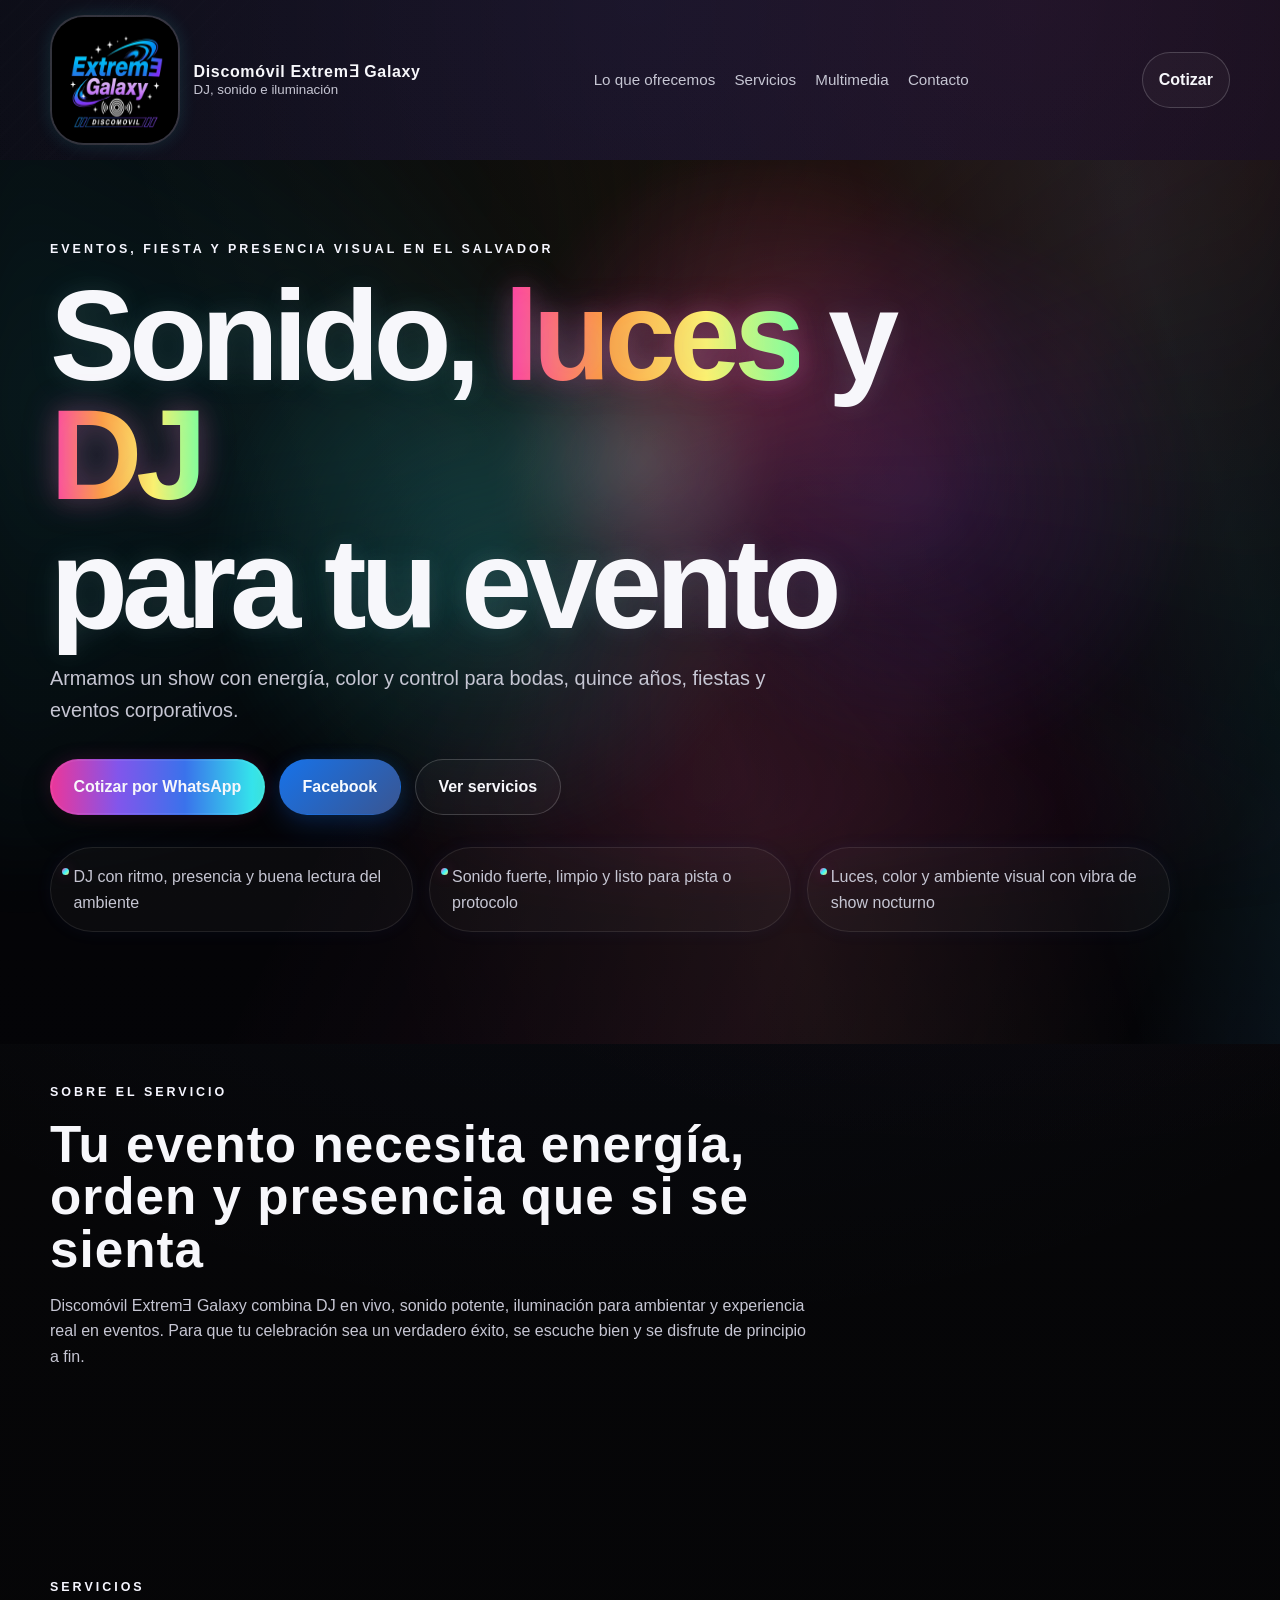
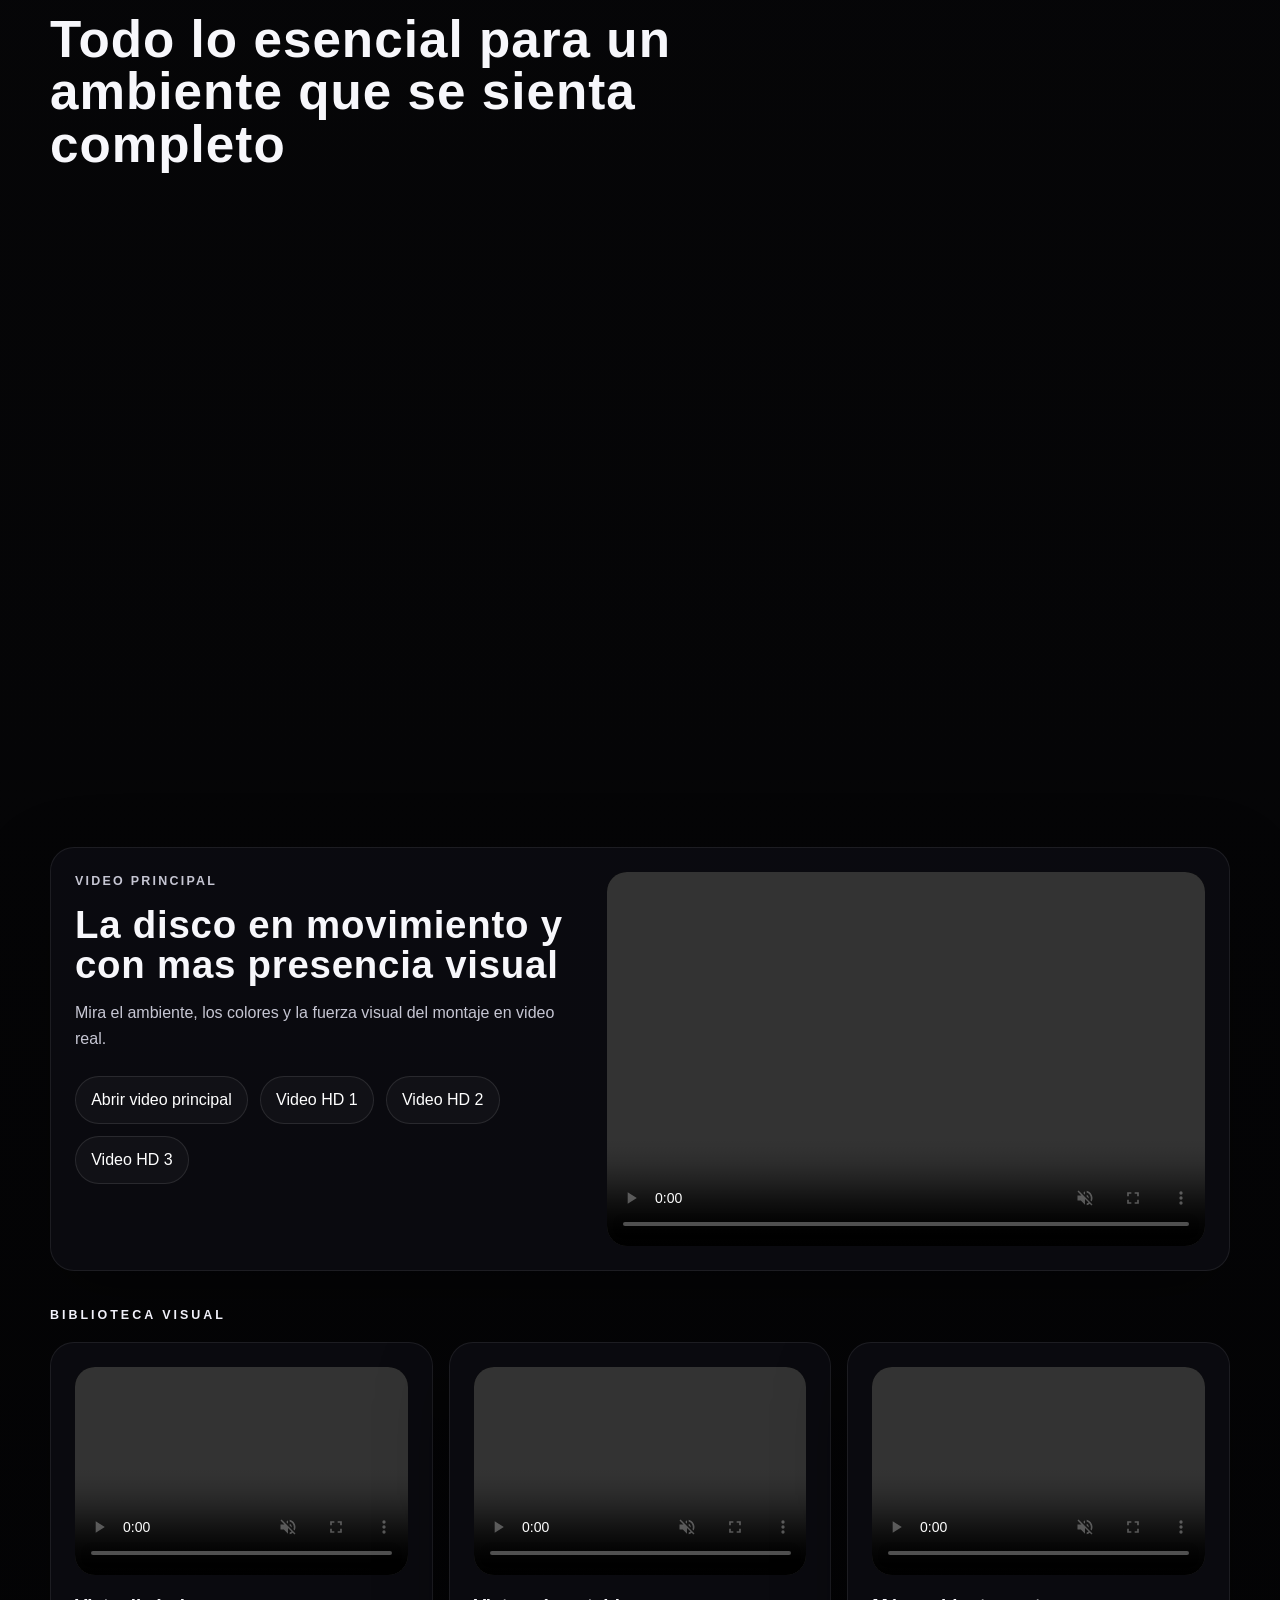
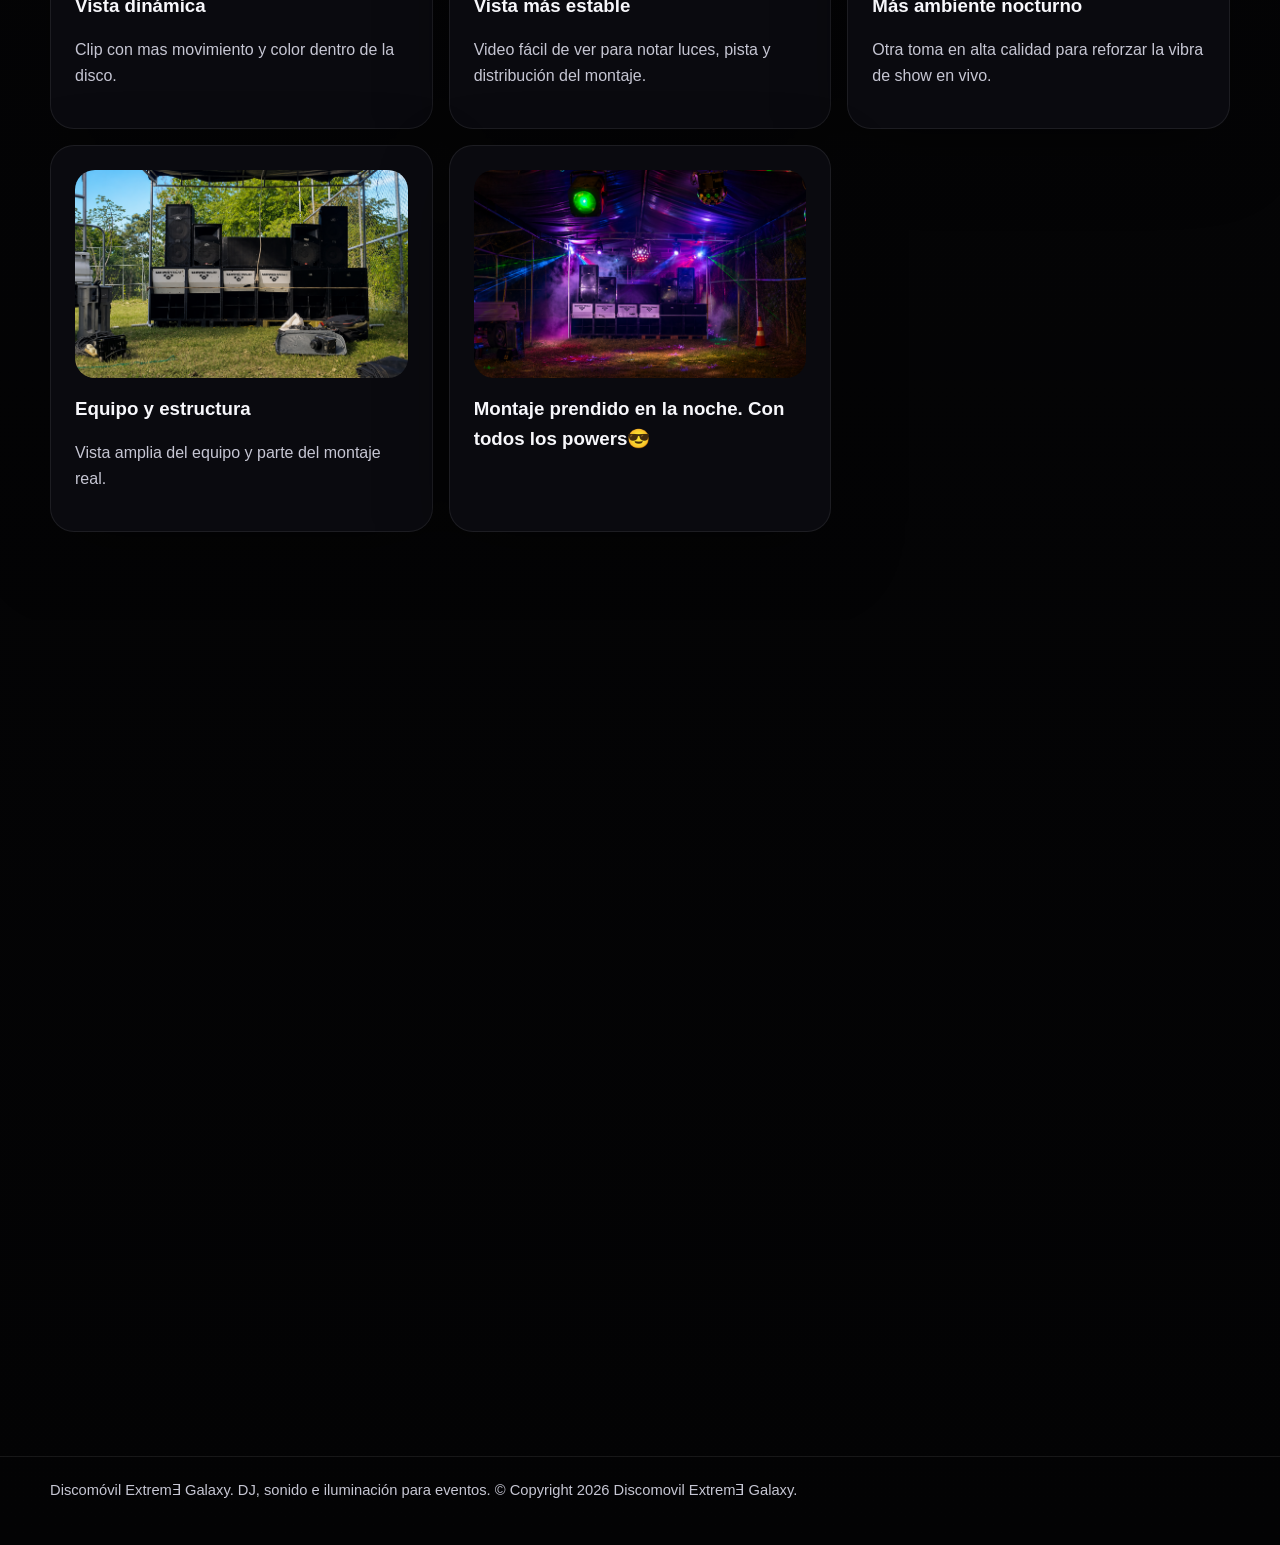
==== commit 38c2ddc6: "Update index.html" ====
--- a/index.html
+++ b/index.html
@@ -3,9 +3,9 @@
 <head>
     <meta charset="UTF-8">
     <meta name="viewport" content="width=device-width, initial-scale=1.0">
-    <meta name="description" content="Discomóvil Extrem3 Galaxy ofrece DJ, sonido e iluminación para eventos en El Salvador. Cotiza tu evento por WhatsApp.">
+    <meta name="description" content="Discomóvil ExtremƎ Galaxy ofrece DJ, sonido e iluminación para eventos en El Salvador. Cotiza tu evento por WhatsApp.">
     <meta name="theme-color" content="#050505">
-    <title>Discomóvil Extrem3 Galaxy | DJ, sonido e iluminación para eventos</title>
+    <title>Discomóvil ExtremƎ Galaxy | DJ, sonido e iluminación para eventos</title>
     <link rel="preload" href="assets/images/logo-galaxia.jpg" as="image" type="image/jpeg">
     <link rel="stylesheet" href="assets/css/global.css">
     <link rel="stylesheet" href="assets/css/index.css">
@@ -25,7 +25,7 @@
             <a class="brand" href="#inicio" aria-label="Ir al inicio">
                 <img src="assets/images/logo-galaxia.jpg" alt="Placeholder del logo Discomovil Extrem3 Galaxy" width="130" height="130">
                 <span class="brand__text">
-                    <strong>Discomóvil Extrem3 Galaxy</strong>
+                    <strong>Discomóvil ExtremƎ Galaxy</strong>
                     <small>DJ, sonido e iluminación</small>
                 </span>
             </a>
@@ -56,7 +56,7 @@
                     </p>
 
                     <div class="hero__actions">
-                        <a class="button button--primary" href="https://wa.me/50371617258?text=Hola%20quiero%20cotizar%20un%20evento">Cotizar por WhatsApp</a>
+                        <a class="button button--primary" href="https://wa.me/50372308837?text=Hola%20quiero%20cotizar%20un%20evento">Cotizar por WhatsApp</a>
                         <a class="button button--facebook" href="https://facebook.com/" target="_blank" rel="noopener">Facebook</a>
                         <a class="button button--ghost" href="#servicios">Ver servicios</a>
                     </div>
@@ -76,7 +76,7 @@
                     <p class="eyebrow">Sobre el servicio</p>
                     <h2>Tu evento necesita energía, orden y presencia que si se sienta</h2>
                     <p class="section-copy">
-                        Discomóvil Extrem3 Galaxy combina DJ en vivo, sonido potente, iluminación para ambientar y experiencia real en eventos.
+                        Discomóvil ExtremƎ Galaxy combina DJ en vivo, sonido potente, iluminación para ambientar y experiencia real en eventos.
                         Para que tu celebración sea un verdadero éxito, se escuche bien y se disfrute de principio a fin.
                     </p>
                 </div>
@@ -267,7 +267,7 @@
 
     <footer class="site-footer">
         <div class="container site-footer__content">
-            <p>Discomóvil Extrem3 Galaxy. DJ, sonido e iluminación para eventos. &copy; Copyright 2026 Discomovil Extrem3 Galaxy.</p>
+            <p>Discomóvil ExtremƎ Galaxy. DJ, sonido e iluminación para eventos. &copy; Copyright 2026 Discomovil ExtremƎ Galaxy.</p>
         </div>
     </footer>
 
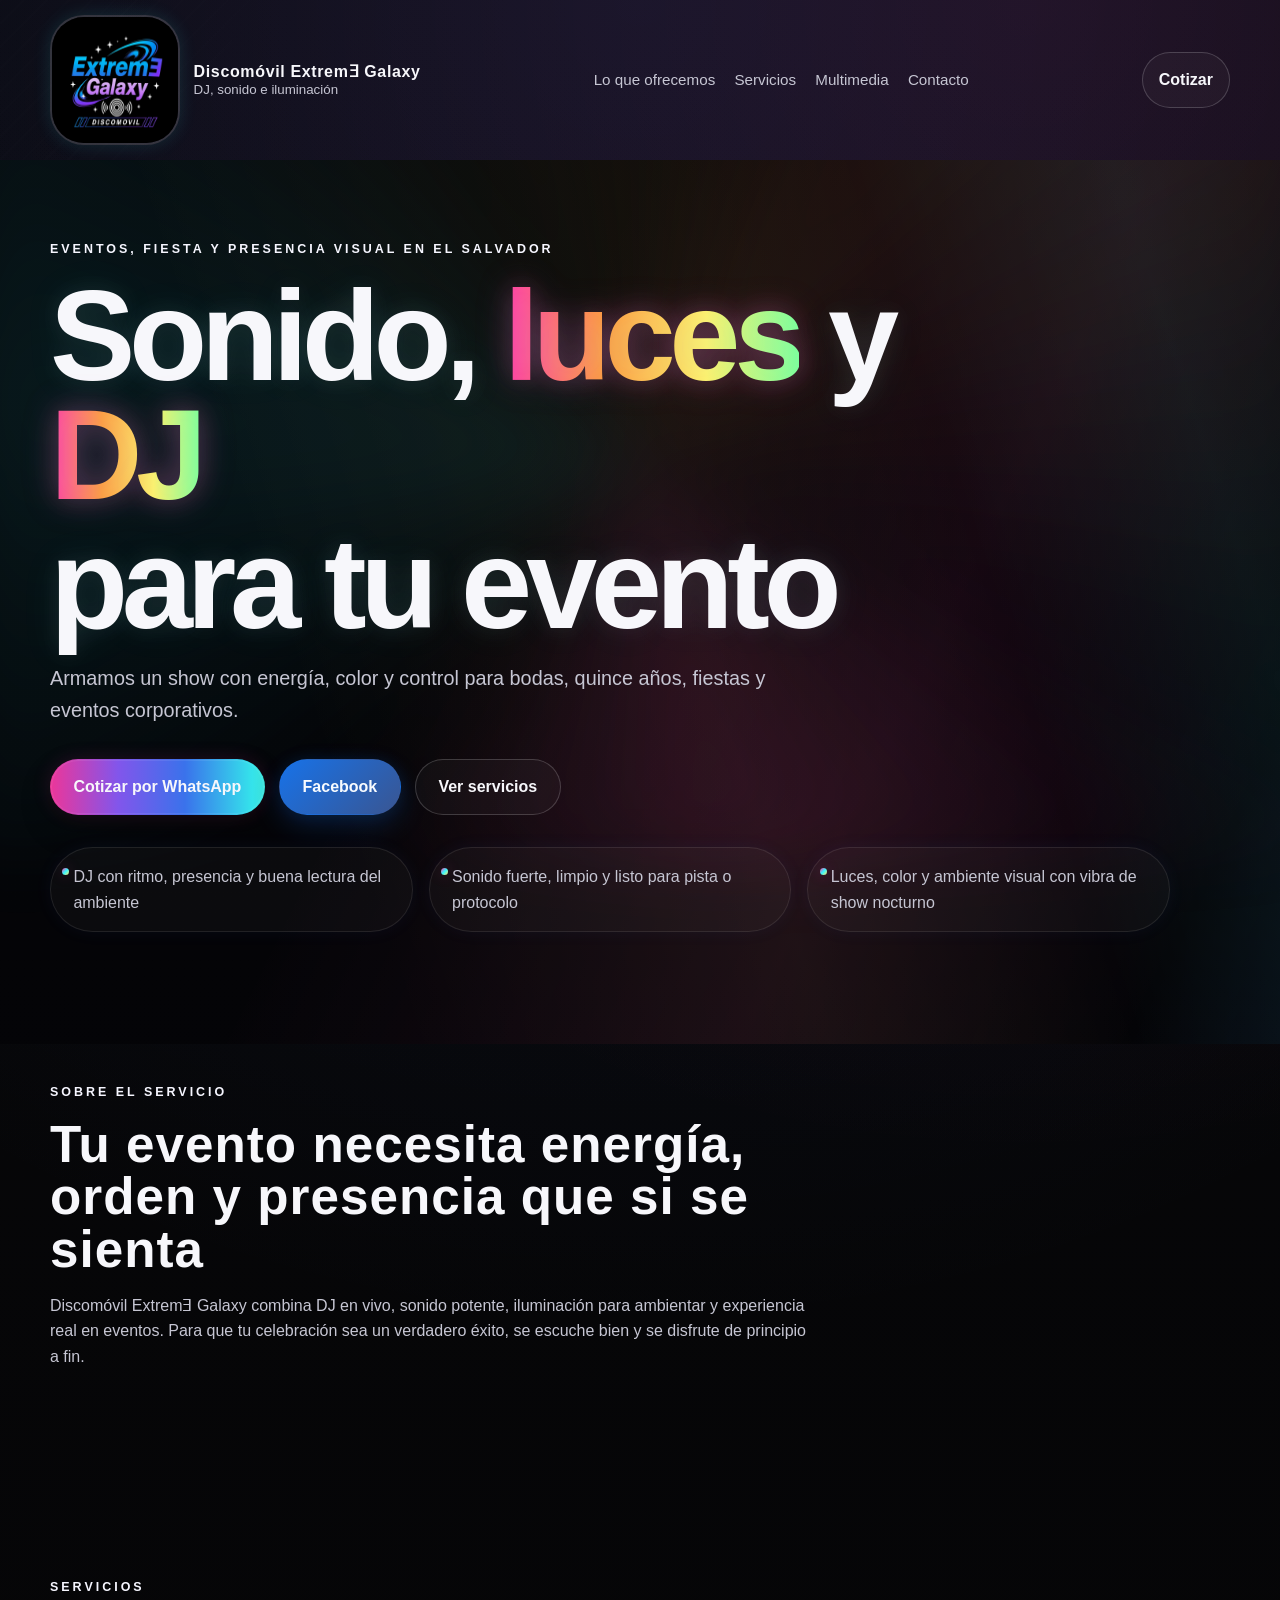
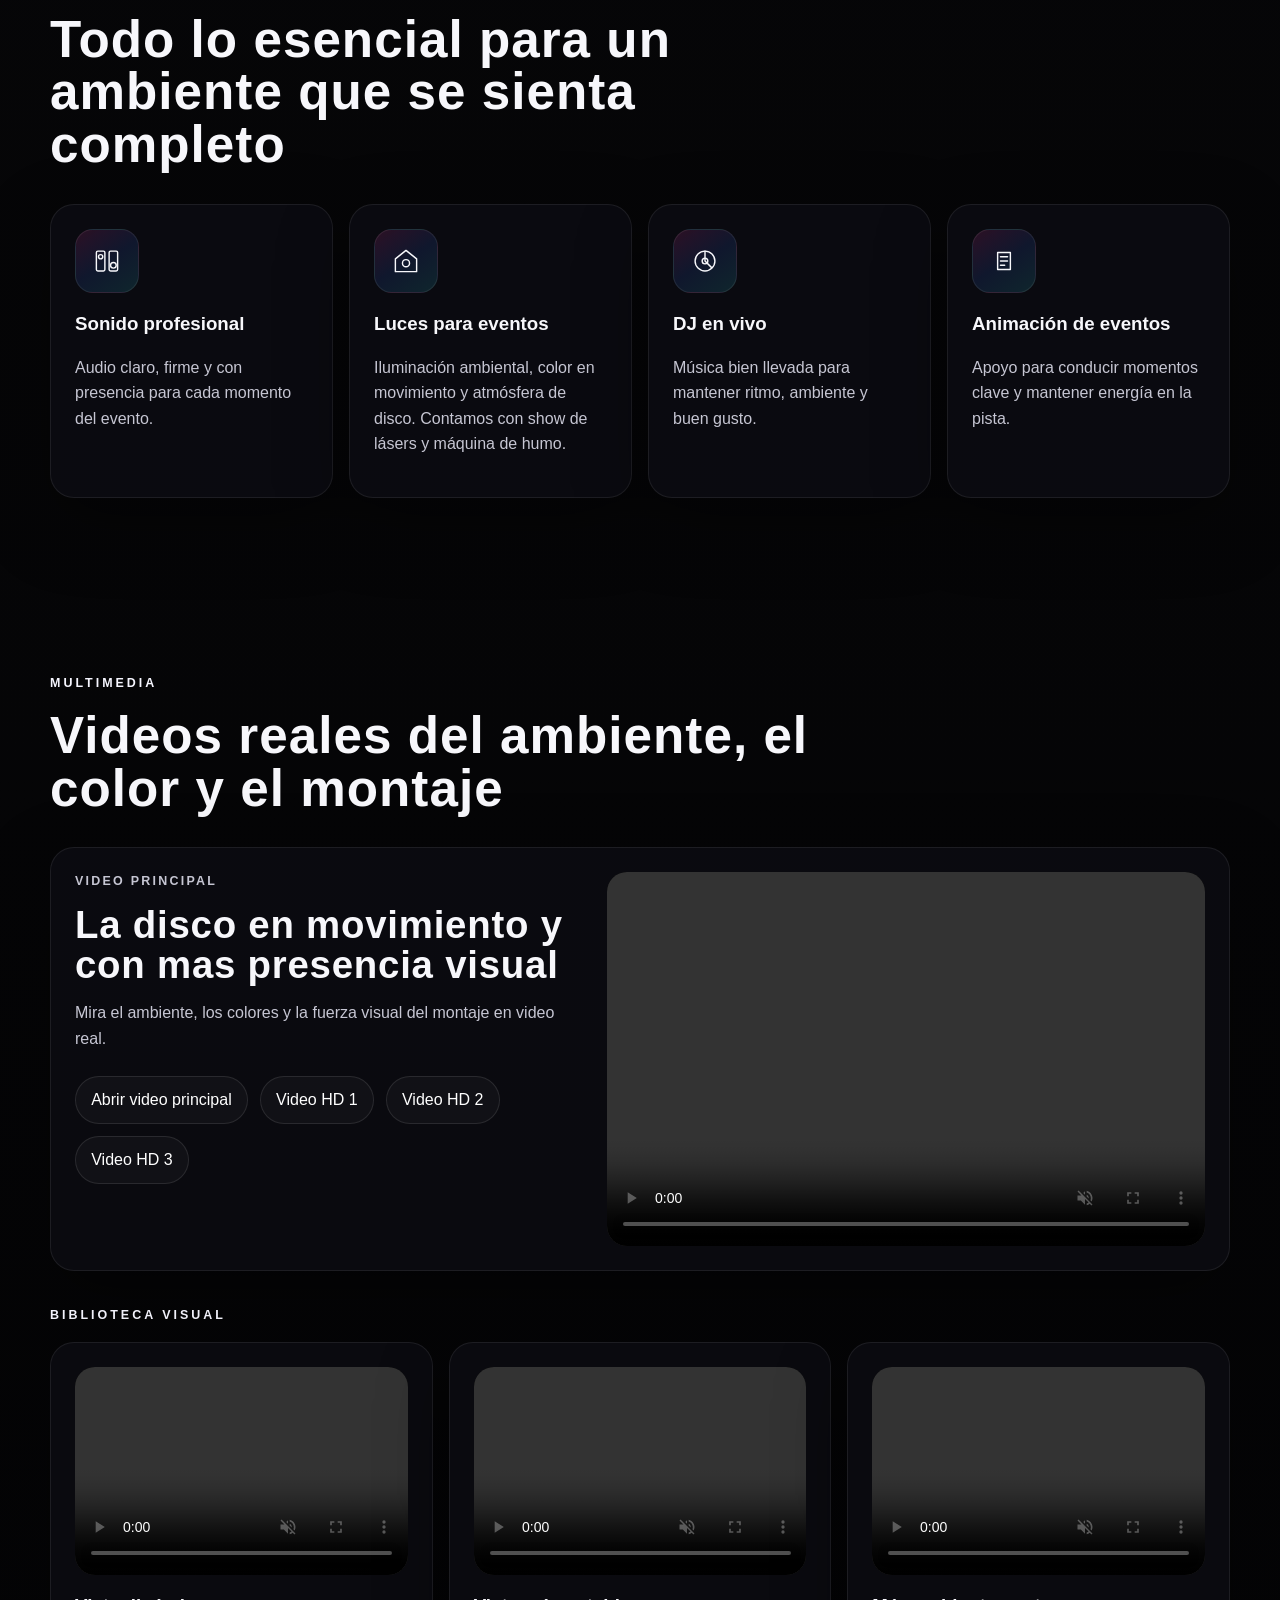
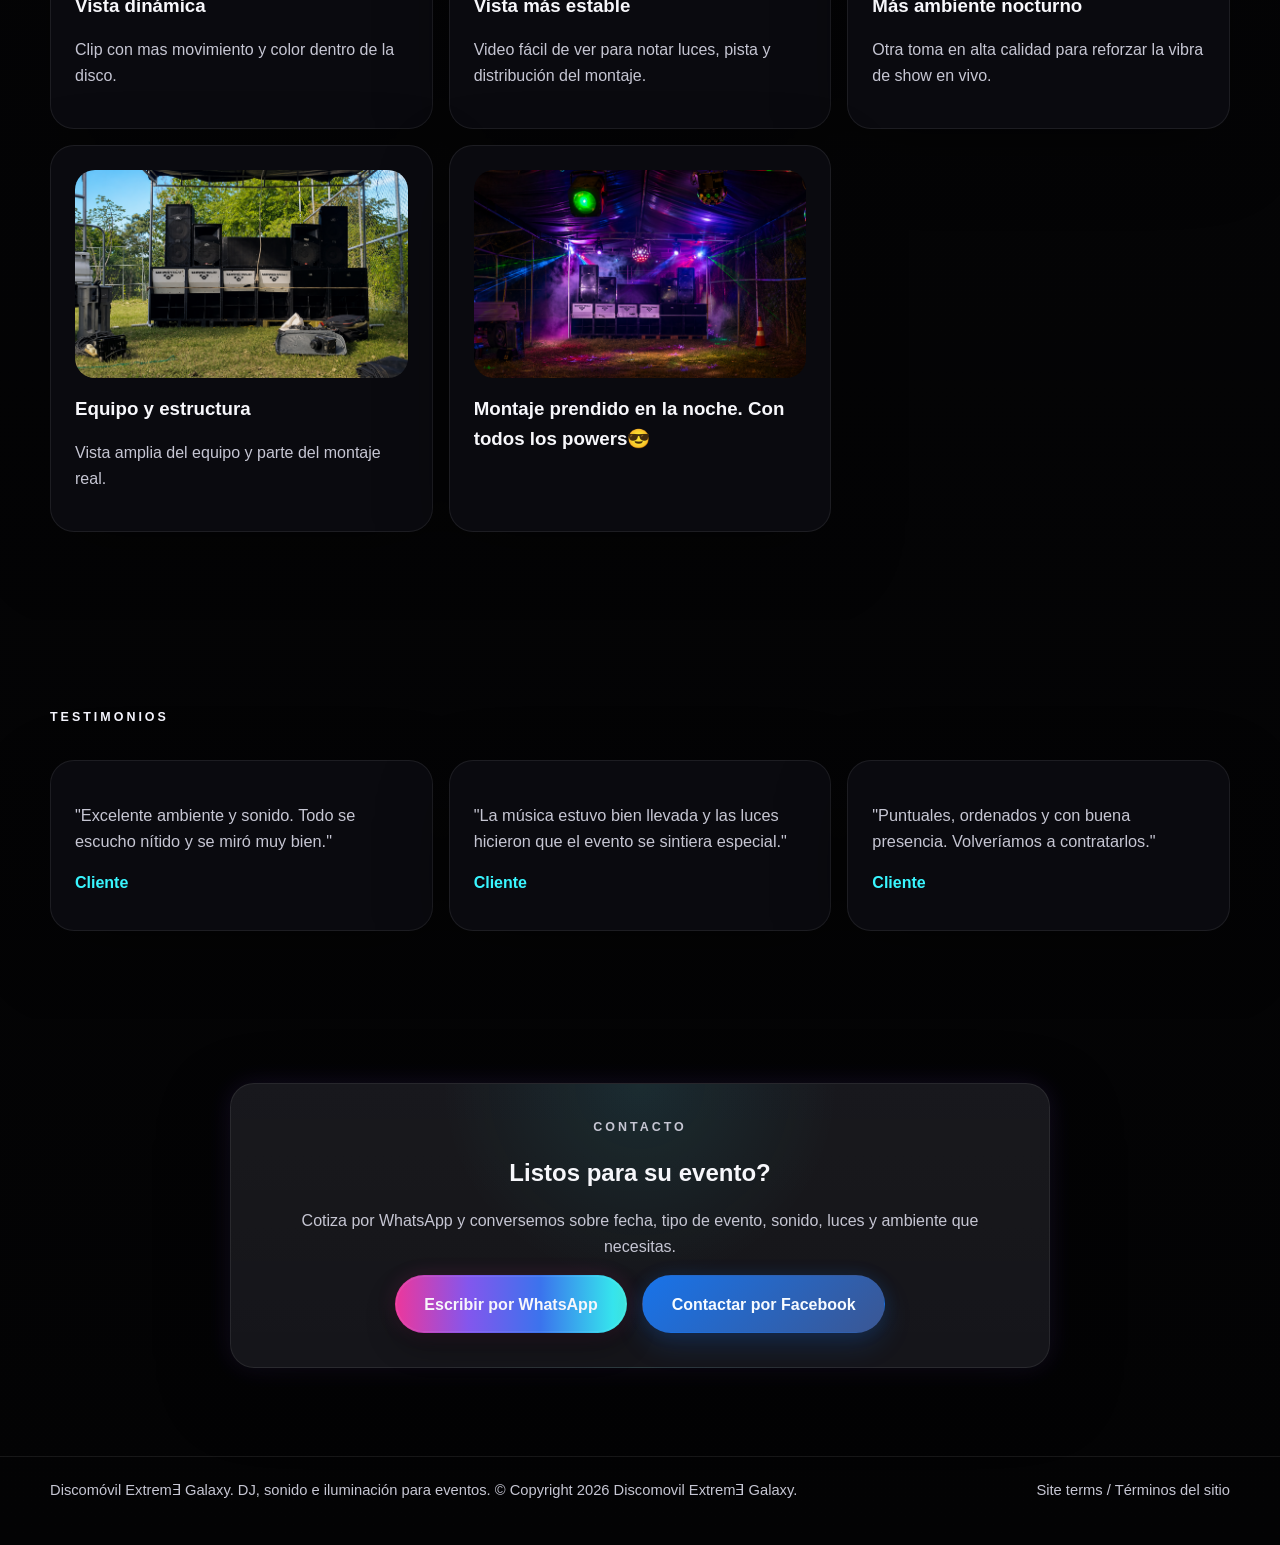
==== commit e385d5dc: "docs: link site terms from footer" ====
--- a/index.html
+++ b/index.html
@@ -268,6 +268,7 @@
     <footer class="site-footer">
         <div class="container site-footer__content">
             <p>Discomóvil ExtremƎ Galaxy. DJ, sonido e iluminación para eventos. &copy; Copyright 2026 Discomovil ExtremƎ Galaxy.</p>
+            <p class="site-footer__terms"><a href="terms.html">Site terms / Términos del sitio</a></p>
         </div>
     </footer>
 
--- a/assets/css/index.css
+++ b/assets/css/index.css
@@ -573,3 +573,45 @@
         display: none;
     }
 }
+
+
+/* Adaptive effects: keep low-power devices and reduced-motion users comfortable. */
+.low-effects .hero__lights {
+    display: none !important;
+}
+
+.low-effects .hero::before,
+.low-effects .hero::after,
+.low-effects .hero__neon {
+    animation: none !important;
+}
+
+.low-effects .service-card,
+.low-effects .media-card,
+.low-effects .media-feature,
+.low-effects .testimonial-card,
+.low-effects .media-link {
+    transition: none !important;
+}
+
+.low-effects .service-card:hover,
+.low-effects .service-card:focus-within,
+.low-effects .media-card:hover,
+.low-effects .media-card:focus-within,
+.low-effects .media-feature:hover,
+.low-effects .testimonial-card:hover,
+.low-effects .media-link:hover,
+.low-effects .media-link:focus-visible {
+    transform: none !important;
+}
+
+@media (prefers-reduced-motion: reduce) {
+    *,
+    *::before,
+    *::after {
+        scroll-behavior: auto !important;
+        animation-duration: 0.01ms !important;
+        animation-iteration-count: 1 !important;
+        transition-duration: 0.01ms !important;
+    }
+}
